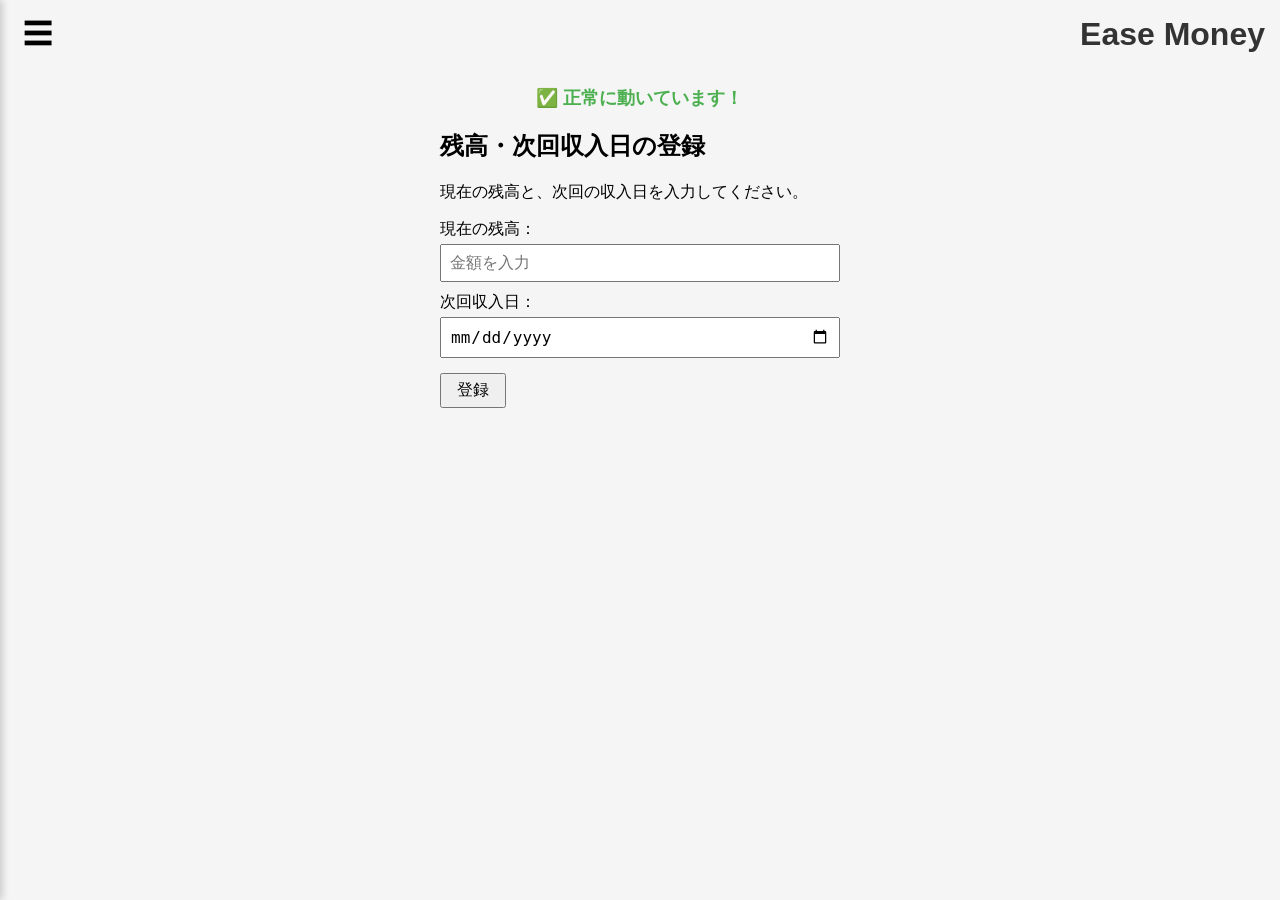
==== index.html @ bd36d192 "月別グラフ導入" ====
<!DOCTYPE html>
<html lang="ja">
<head>
  <meta charset="UTF-8">
  <meta name="viewport" content="width=device-width, initial-scale=1.0">
  <title>Ease Money</title>

  <!-- 見た目（色・配置など）はstyle.cssに書く -->
  <link rel="stylesheet" href="style.css">
</head>
<body>

  <!-- ヘッダー：☰・タイトルを横並びで固定表示 -->
  <header id="app-header">
    <button id="open-menu-button" class="icon-button">☰</button>
    <h1 id="app-title" data-screen="home">Ease Money</h1>
  </header>

  <!-- ここの文字は script.js が正しく動いていれば書き換わる -->
  <p id="status-message">読み込み中...</p>

  <!-- ☰を押すと、画面に重なる形（レイヤー）でスライドインしてくるメニュー -->
  <!-- 背景を暗くする部分。タップすると閉じる -->
  <div id="side-menu-backdrop" style="display:none;"></div>

  <!-- メニュー本体。普段は画面の左外側に隠れていて、開くとスライドしてくる -->
  <!-- ※ day-detail-sectionとは違い、display:noneではなくCSSのtransform（位置移動）で隠す方式なので、ここではstyle="display:none;"を付けない -->
  <div id="side-menu">
    <button data-screen="history">履歴</button>
    <button data-screen="chart">月別グラフ</button>
    <button data-screen="recurring">確定支出の管理</button>
    <button data-screen="balance-adjustment">残高の修正</button>
    <button data-screen="settings">設定</button>
  </div>

  <!-- ============================================================ -->
  <!-- 🏠 ホーム画面 -->
  <!-- 「.app-screen」を持つ要素は、script.jsのshowScreen()関数で -->
  <!-- 表示/非表示が切り替えられる。今どの画面が見えているかは -->
  <!-- data-screen属性の値（home / expense / income / recurring / history / settings）で管理する。 -->
  <!-- ============================================================ -->
   <div id="screen-home" class="app-screen">

    <!-- ここから「生活費残高」を表示するエリア -->
    <section id="living-cost-balance-section">
      <h2>生活費残高</h2>

      <!-- 予想支出の見直しに役立つ情報がある時だけ表示する、小さなお知らせ -->
      <!-- data-screen属性を持たせているので、タップすると自動的に確定支出画面に移動する -->
      <p id="estimated-review-notice" class="review-notice" data-screen="recurring" style="display:none;">
        📋 予想支出の見直しに役立つ情報があります（タップで確認）
      </p>

      <p id="living-cost-balance-message"></p>

      <div id="living-cost-balance-details">
        <p id="living-cost-balance-line">
          <span id="living-cost-balance-display">-</span>
        </p>

        <p>
          内訳（次回収入日までの見込み）<br>
          確定支出 <span id="living-cost-recurring-display">-</span>／
          予想支出 <span id="living-cost-estimated-display">-</span>
        </p>

        <p>現在残高：<span id="living-cost-current-balance-display">未登録</span></p>

        <p>次回収入日までの日数：<span id="living-cost-days-until-income-display">-</span></p>
      </div>
    </section>

    <!-- ここから「今週使える目安（今週の利用状況）」を表示するエリア -->
    <!-- 設計書の指示により、現在は非表示にしている（削除はしない。計算の仕組みは裏で動き続けている） -->
    <section id="weekly-summary-section" style="display:none;">
      <h2>今週使える目安</h2>

      <!-- 残高・次回収入日が未登録の場合の案内文はここに表示する -->
      <p id="weekly-summary-message"></p>

      <!-- 計算に必要な情報が揃っているときだけ、このかたまりを表示する -->
      <div id="weekly-summary-details">
        <p id="weekly-budget-line"><span id="weekly-budget-display">-</span></p>

        <p>
          今週使った金額：<span id="weekly-spent-display">-</span>
          残り：<span id="weekly-remaining-display">-</span>
        </p>

        <!-- 現在の残高（表示のみ。登録・修正は「設定」「残高修正」画面で行う） -->
        <p id="home-balance-line">現在残高：<span id="home-balance-display">未登録</span></p>

        <p>次回収入日までの日数：<span id="days-until-income-display">-</span></p>
      </div>
    </section>

    <!-- 各機能への入口（収入・支出のみ。確定支出・履歴はメニューへ移動） -->
    <div id="home-shortcut-buttons">
      <button class="home-shortcut-button" data-screen="income">収入の登録</button>
      <button class="home-shortcut-button" data-screen="expense">支出の登録</button>
    </div>

  </div>

  <!--===================================================== -->
  <!-- 🍚 支出画面 -->
  <!--==================================================== -->
  <div id="screen-expense" class="app-screen">

    <!-- ここから「支出を登録する」ためのエリア -->
    <section id="expense-section">
      <h2>支出登録</h2>

      <div>
        <label for="expense-date-input">日付：</label>
        <input type="date" id="expense-date-input">
      </div>

      <div>
        <label for="expense-amount-input">金額：</label>
        <input type="number" id="expense-amount-input" placeholder="金額を入力">
      </div>

      <div>
        <label for="expense-category-main">カテゴリ：</label>
        <!-- 選択肢はscript.jsで自動的に追加される -->
        <select id="expense-category-main"></select>
        <select id="expense-category-sub"></select>
      </div>

      <div>
        <label for="expense-memo-input">メモ（任意）：</label>
        <input type="text" id="expense-memo-input" placeholder="メモ">
      </div>

      <button id="save-expense-button">支出を登録</button>
      <button id="cancel-edit-button" style="display:none;">キャンセル</button>
    </section>

  </div>

  <!-- ============================================================ -->
  <!-- 💰 収入画面 -->
  <!-- ============================================================ -->
  <div id="screen-income" class="app-screen">

    <!-- ここから「収入を登録する」ためのエリア -->
    <section id="income-entry-section">
      <h2>収入登録</h2>

      <div>
        <label for="income-entry-date-input">日付：</label>
        <input type="date" id="income-entry-date-input">
      </div>

      <div>
        <label for="income-entry-amount-input">金額：</label>
        <input type="number" id="income-entry-amount-input" placeholder="金額を入力">
      </div>

      <div>
        <label for="income-entry-type-select">種類：</label>
        <select id="income-entry-type-select">
          <option value="">選択してください</option>
          <option value="給与">給与</option>
          <option value="年金">年金</option>
          <option value="手当">手当</option>
          <option value="返金">返金</option>
          <option value="その他">その他</option>
        </select>
      </div>

      <div>
        <label for="income-entry-memo-input">メモ（任意）：</label>
        <input type="text" id="income-entry-memo-input" placeholder="メモ">
      </div>

      <button id="save-income-entry-button">収入を登録</button>
      <button id="cancel-income-edit-button" style="display:none;">キャンセル</button>
    </section>

  </div>

  <!-- ============================================================ -->
  <!-- 🔁 確定支出画面 -->
  <!-- ============================================================ -->
  <div id="screen-recurring" class="app-screen">

  <!-- ここから「確定支出・予想支出を登録する」ためのエリア -->
  <section id="recurring-section">
    <h2>確定支出・予想支出</h2>

    <div>
      <label for="recurring-type-select">種類：</label>
      <select id="recurring-type-select">
        <option value="fixed">金額が確定している（確定支出）</option>
        <option value="estimated">金額が変動する（予想支出）</option>
      </select>
    </div>

    <div id="recurring-name-row">
      <label for="recurring-name-input">名称（任意）：</label>
      <input type="text" id="recurring-name-input" placeholder="未入力ならカテゴリ名になります">
    </div>

    <div>
      <label for="recurring-amount-input" id="recurring-amount-label">金額：</label>
      <input type="number" id="recurring-amount-input" placeholder="金額を入力">
    </div>

    <div id="recurring-day-row">
      <label for="recurring-day-input">引き落とし日：</label>
      <input type="number" id="recurring-day-input" min="1" max="31" placeholder="1〜31">
    </div>

    <div>
      <label for="recurring-category">カテゴリ：</label>
      <!-- 選択肢は「種類」に応じてscript.jsが自動的に作り直す -->
      <select id="recurring-category"></select>
    </div>

    <div id="recurring-cycle-row" style="display:none;">
      <label for="recurring-cycle-select">支払いサイクル：</label>
      <select id="recurring-cycle-select">
        <option value="1">毎月</option>
        <option value="2">2か月ごと</option>
        <option value="3">3か月ごと</option>
      </select>
    </div>

    <button id="save-recurring-button">確定支出を登録</button>
    <button id="cancel-recurring-edit-button" style="display:none;">キャンセル</button>

    <h3>登録済みの確定支出</h3>
    <div id="recurring-list"></div>

    <h3>登録済みの予想支出</h3>
    <ul id="estimated-list"></ul>
  </section>

  </div>

  <!-- ============================================================ -->
  <!-- 📅 履歴画面 -->
  <!-- ============================================================ -->
  <div id="screen-history" class="app-screen">

    <!-- ここから「履歴（カレンダー表示）」のエリア -->
    <section id="history-section">
      <h2>履歴</h2>

      <!-- 月を切り替えるためのヘッダー -->
      <div id="calendar-header">
        <button id="prev-month-button">＜</button>
        <span id="calendar-month-label"></span>
        <button id="next-month-button">＞</button>
      </div>

      <!-- カレンダー本体はscript.jsで組み立てる -->
      <div id="calendar-grid"></div>

      <!-- 今月の支出・収入の合計 -->
      <div id="month-summary">
        <p>今月の支出合計：<span id="month-total-display">-</span></p>
        <p>今月の収入合計：<span id="month-income-total-display">-</span></p>
      </div>

      <!-- 日付をタップすると、その日の支出・収入の詳細がここに表示される -->
      <!-- ポップアップの背景（クリックすると閉じる） -->
      <div id="day-detail-backdrop" style="display:none;"></div>

      <div id="day-detail-section" style="display:none;">
        <!-- 「✕」だけの行。編集・削除ボタンとは別の行にすることで、絶対配置を使わず重なりを防ぐ -->
        <div id="day-detail-close-row">
          <button id="day-detail-close-button">✕</button>
        </div>
        <!-- 中身が多い日でも、ここだけが縦スクロールする -->
        <div id="day-detail-scroll-area">
          <div id="day-detail-header">
            <h3 id="day-detail-title"></h3>
            <div id="day-detail-toggle-buttons">
              <button id="day-detail-edit-toggle-button">編集</button>
              <button id="day-detail-delete-toggle-button">削除</button>
            </div>
          </div>
          <h4 id="day-detail-expense-heading">支出</h4>
          <div id="day-detail-expense-list"></div>
          <h4 id="day-detail-income-heading">収入</h4>
          <ul id="day-detail-income-list"></ul>
        </div>
      </div>
    </section>

  </div>

  <!-- ============================================================ -->
  <!-- ☰ 設定画面（残高登録・残高修正・次回収入日登録） -->
  <!-- 使用頻度が低い「初期設定・修正系」の項目をまとめている -->
  <!-- ============================================================ -->
  <div id="screen-settings" class="app-screen">

    <!-- ここから「次回収入日を登録する」ためのエリア -->
    <section id="income-date-section">
      <h2>次回収入日登録</h2>

      <!-- 現在保存されている次回収入日を表示する場所 -->
      <p>次回収入日：<span id="income-date-display">未登録</span></p>

      <!-- 日付を選ぶ欄（ブラウザ標準のカレンダーが使える） -->
      <input type="date" id="income-date-input">

      <!-- 保存ボタン -->
      <button id="save-income-date-button">保存</button>
    </section>

    <hr>

    <!-- ここから「データのバックアップ」のエリア -->
    <!-- 機種変更やSafariのデータ消去に備えて、データをファイルとして書き出せるようにする -->
    <section id="backup-section">
      <h2>データのバックアップ</h2>
      <p>今のデータをファイルとして保存できます。機種変更のときなどに使ってください。</p>

      <button id="export-backup-button">バックアップを書き出す</button>

      <hr>

      <!-- ファイル選択欄自体は画面に見せず、ボタンから間接的に開く -->
      <input type="file" id="import-backup-input" accept=".json" style="display:none;">
      <button id="import-backup-button">バックアップを読み込む</button>
    </section>

  </div>

    <!-- ============================================================ -->
  <!-- 💴 残高修正画面（設定画面から独立させた） -->
  <!-- ============================================================ -->
  <div id="screen-balance-adjustment" class="app-screen">

    <section id="balance-adjustment-area">
      <h2>残高を修正</h2>
      <p>実際の残高とズレているときに、正しい金額に直せます。</p>

      <input type="number" id="balance-adjustment-input" placeholder="実際の残高を入力">
      <button id="save-balance-adjustment-button">残高を修正</button>

      <h4>修正履歴</h4>
      <ul id="balance-adjustment-list"></ul>
    </section>

  </div>

  <!-- ============================================================ -->
  <!-- 🥧 月別グラフ画面（月ごとの支出をカテゴリ別に円グラフで表示） -->
  <!-- ============================================================ -->
  <div id="screen-chart" class="app-screen">

    <section id="chart-section">
      <h2>月別の支出グラフ</h2>

      <!-- 月を切り替えるためのヘッダー（履歴画面とは別の部品として独立させている） -->
      <div id="chart-header">
        <button id="chart-prev-month-button">＜</button>
        <span id="chart-month-label"></span>
        <button id="chart-next-month-button">＞</button>
      </div>

      <!-- 支出が1件も無い月に表示するメッセージ -->
      <p id="chart-empty-message" style="display:none;">この月の支出はありません</p>

      <!-- 円グラフ本体。色の指定はscript.jsが行う -->
      <div id="chart-pie"></div>

      <p id="chart-total-line">合計：<span id="chart-total-display">-</span></p>

      <!-- カテゴリごとの金額・割合の一覧 -->
      <ul id="chart-legend"></ul>
    </section>

  </div>
  
  <!-- ============================================================ -->
  <!-- 🔰 初期設定・収入日当日画面 -->
  <!-- 「残高が未登録（初めて使うとき）」または「次回収入日が今日以前 -->
  <!-- （収入日が来た・過ぎた）」のときに、起動時にこの画面を表示する -->
  <!-- （表示するかどうかの判定処理は、まだscript.jsに書いていない） -->
  <!-- ============================================================ -->
  <div id="screen-setup" class="app-screen">

    <section id="setup-section">
      <h2>残高・次回収入日の登録</h2>
      <p>現在の残高と、次回の収入日を入力してください。</p>

      <div>
        <label for="setup-balance-input">現在の残高：</label>
        <input type="number" id="setup-balance-input" placeholder="金額を入力">
      </div>

      <div>
        <label for="setup-income-date-input">次回収入日：</label>
        <input type="date" id="setup-income-date-input">
      </div>

      <button id="setup-save-button">登録</button>
    </section>

  </div>

  <!-- 動作（JavaScript）はscript.jsに書く。bodyの一番下に置くのが基本 -->
  <script src="script.js"></script>
</body>
</html>
---- style.css ----
/* ページ全体の見た目 */
body {
  font-family: sans-serif;
  background-color: #f5f5f5;
  text-align: center;
  padding-top: 60px;/* ヘッダー分、本文が隠れないように上に余白を作る */
}

/* タイトル文字 */
#app-title {
  color: #333333;
}

/* 動作確認用のメッセージ文字 */
#status-message {
  color: #4CAF50;
  font-weight: bold;
  font-size: 18px;
}

/* 生活費残高エリア（ホーム画面の一番上に大きく表示） */
#living-cost-balance-section {
  background-color: #ffffff;
  border-radius: 10px;
  padding: 20px;
  max-width: 400px;
  margin: 20px auto 0;
  box-shadow: 0 2px 6px rgba(0, 0, 0, 0.1);
}

/* 案内メッセージ（残高・次回収入日が未登録のときに表示） */
#living-cost-balance-message {
  color: #d9534f;
  font-weight: bold;
}

/* 「生活費残高」の数字を一番目立たせる */
#living-cost-balance-display {
  font-size: 28px;
  font-weight: bold;
  color: #2E7D32;
}

/* その他の数字も強調する */
#living-cost-current-balance-display,
#living-cost-days-until-income-display,
#living-cost-recurring-display,
#living-cost-estimated-display {
  font-weight: bold;
  color: #333333;
}

/* 今週の利用状況エリア（ホーム画面の一番上に大きく表示） */
#weekly-summary-section {
  background-color: #ffffff;
  border-radius: 10px;
  padding: 20px;
  max-width: 400px;
  margin: 20px auto 0;
  box-shadow: 0 2px 6px rgba(0, 0, 0, 0.1);
}

/* 案内メッセージ（残高・次回収入日が未登録のときに表示） */
#weekly-summary-message {
  color: #d9534f;
  font-weight: bold;
}

/* 「今週使える目安」の数字を一番目立たせる */
#weekly-budget-display {
  font-size: 28px;
  font-weight: bold;
  color: #2E7D32;
}

/* その他の数字も強調する */
#weekly-spent-display,
#weekly-remaining-display,
#days-until-income-display {
  font-weight: bold;
  color: #333333;
}

/* 残高登録エリア全体 */
#balance-section {
  margin-top: 20px;
}

/* 金額入力欄 */
#balance-input {
  font-size: 16px;
  padding: 5px;
  width: 150px;
}

/* 保存ボタン */
#save-balance-button {
  font-size: 16px;
  padding: 5px 15px;
  margin-left: 5px;
  cursor: pointer;
}

/* 残高の表示部分（数字を強調） */
#balance-display {
  font-weight: bold;
  color: #333333;
}

/* 残高修正エリア（残高登録エリアの中の、小さなサブエリア） */
#balance-adjustment-area {
  margin-top: 15px;
  padding-top: 15px;
  border-top: 1px dashed #cccccc;
  text-align: left;
  max-width: 400px;
  margin-left: auto;
  margin-right: auto;
}

#balance-adjustment-area h3 {
  font-size: 15px;
  margin-bottom: 4px;
}

#balance-adjustment-area p {
  font-size: 12px;
  color: #777777;
  margin-bottom: 8px;
}

#balance-adjustment-input {
  font-size: 16px;
  padding: 5px;
  width: 150px;
}

#save-balance-adjustment-button {
  font-size: 16px;
  padding: 5px 15px;
  margin-left: 5px;
  cursor: pointer;
}

#balance-adjustment-area h4 {
  font-size: 13px;
  margin-top: 12px;
  margin-bottom: 4px;
}

#balance-adjustment-list {
  padding-left: 20px;
  font-size: 13px;
}

#balance-adjustment-list li {
  margin-bottom: 4px;
}

/* 次回収入日登録エリア全体 */
#income-date-section {
  margin-top: 20px;
}

/* 日付入力欄 */
#income-date-input {
  font-size: 16px;
  padding: 5px;
}

/* 保存ボタン（次回収入日） */
#save-income-date-button {
  font-size: 16px;
  padding: 5px 15px;
  margin-left: 5px;
  cursor: pointer;
}

/* 次回収入日の表示部分（強調） */
#income-date-display {
  font-weight: bold;
  color: #333333;
}

/* 支出登録エリア全体 */
#expense-section {
  margin-top: 20px;
  text-align: left;
  max-width: 400px;
  margin-left: auto;
  margin-right: auto;
}

/* 支出登録フォームの各行 */
#expense-section div {
  margin-bottom: 10px;
}

/* ラベルの幅を揃える */
#expense-section label {
  display: inline-block;
  width: 100px;
}

/* 支出登録ボタン */
#save-expense-button {
  font-size: 16px;
  padding: 5px 15px;
  cursor: pointer;
  margin-top: 5px;
}

/* キャンセルボタン（編集中のみ表示） */
#cancel-edit-button {
  font-size: 16px;
  padding: 5px 15px;
  cursor: pointer;
  margin-top: 5px;
  margin-left: 5px;
  background-color: #cccccc;
}

/* 収入登録エリア全体 */
#income-entry-section {
  margin-top: 20px;
  text-align: left;
  max-width: 400px;
  margin-left: auto;
  margin-right: auto;
}

#income-entry-section div {
  margin-bottom: 10px;
}

#income-entry-section label {
  display: inline-block;
  width: 100px;
}

#save-income-entry-button {
  font-size: 16px;
  padding: 5px 15px;
  cursor: pointer;
  margin-top: 5px;
}

#cancel-income-edit-button {
  font-size: 16px;
  padding: 5px 15px;
  cursor: pointer;
  margin-top: 5px;
  margin-left: 5px;
  background-color: #cccccc;
}

/* 履歴エリア全体 */
#history-section {
  margin-top: 20px;
  max-width: 480px; /* カレンダーの日付マスに余裕を持たせるため、他の画面より少し広げている */
  margin-left: auto;
  margin-right: auto;
}

/* 月の切り替えヘッダー */
#calendar-header {
  display: flex;
  justify-content: center;
  align-items: center;
  gap: 15px;
  margin-top: 10px;
}

#calendar-month-label {
  font-weight: bold;
  font-size: 16px;
}

#prev-month-button,
#next-month-button {
  cursor: pointer;
  padding: 3px 10px;
}

/* カレンダー本体（7列のグリッド） */
#calendar-grid {
  display: grid;
  grid-template-columns: repeat(7, 1fr);
  gap: 2px;
  margin-top: 10px;
}

/* 曜日の見出し（日・月・火・・・） */
.calendar-weekday {
  text-align: center;
  font-weight: bold;
  font-size: 12px;
  padding: 4px 0;
}

/* 日付1マス分 */
.calendar-day {
  height: 70px; /* min-heightではなくheightにすることで、内容量に関わらずマスの高さを固定する */
  overflow: hidden; /* 万が一、文字が想定より多くてもマスからはみ出さないようにする */
  border: 1px solid #ddd;
  padding: 4px;
  font-size: 11px;
  cursor: pointer;
  background-color: #ffffff;
}

.calendar-day:hover {
  background-color: #f0f0f0;
}

/* 月初め前の空白マス */
.calendar-day-empty {
  border: none;
  cursor: default;
  background-color: transparent;
}

.calendar-day-number {
  font-weight: bold;
  font-size: 12px;
}

/* その日の合計金額・件数（支出） */
.calendar-day-info {
  color: #d9534f;
  margin-top: 1px;
  font-size: 9px;
  line-height: 1.2;
}

/* その日の合計金額・件数（収入） */
.calendar-day-income-info {
  color: #2E7D32;
  margin-top: 1px;
  font-size: 9px;
  line-height: 1.2;
}

/* 今月の支出合計 */
#month-summary {
  margin-top: 15px;
  font-weight: bold;
  text-align: center;
}

/* 日付タップ時の詳細表示エリア */
#day-detail-section {
  margin-top: 15px;
  padding: 10px;
  background-color: #ffffff;
  border-radius: 6px;
}

#day-detail-list {
  padding-left: 20px;
}

/* 詳細パネルの各項目（テキストとボタンを横並びにする） */
#day-detail-list li {
  display: flex;
  align-items: center;
  justify-content: space-between;
  gap: 8px;
  margin-bottom: 6px;
}

#day-detail-list li span {
  flex: 1;
}

.expense-edit-button,
.expense-delete-button {
  font-size: 12px;
  padding: 3px 8px;
  cursor: pointer;
}

.expense-delete-button {
  color: #d9534f;
}

/* 詳細パネル内の「支出」「収入」の見出し */
#day-detail-section h4 {
  margin-bottom: 4px;
  margin-top: 12px;
}

.income-edit-button,
.income-delete-button {
  font-size: 12px;
  padding: 3px 8px;
  cursor: pointer;
}

.income-delete-button {
  color: #d9534f;
}

/* 確定支出エリア全体 */
#recurring-section {
  margin-top: 20px;
  text-align: left;
  max-width: 400px;
  margin-left: auto;
  margin-right: auto;
}

#recurring-section div {
  margin-bottom: 10px;
}

#recurring-section label {
  display: inline-block;
  width: 100px;
}

#save-recurring-button {
  font-size: 16px;
  padding: 5px 15px;
  cursor: pointer;
  margin-top: 5px;
}

/* 登録済みの予想支出一覧 */
#estimated-list {
  padding-left: 20px;
}

#estimated-list li {
  display: flex;
  align-items: center;
  justify-content: space-between;
  gap: 8px;
  margin-bottom: 6px;
}

#estimated-list li .estimated-item-content {
  flex: 1;
}

/* 登録済みの確定支出一覧（カテゴリごとにグループ分けして表示） */
#recurring-list h4 {
  margin-top: 12px;
  margin-bottom: 4px;
}

#recurring-list ul {
  padding-left: 20px;
  margin: 0;
}

#recurring-list li {
  display: flex;
  align-items: center;
  justify-content: space-between;
  gap: 8px;
  margin-bottom: 6px;
}

#recurring-list li span {
  flex: 1;
}

.recurring-delete-button {
  font-size: 12px;
  padding: 3px 8px;
  cursor: pointer;
  color: #d9534f;
}

.recurring-edit-button {
  font-size: 12px;
  padding: 3px 8px;
  cursor: pointer;
}

#cancel-recurring-edit-button {
  font-size: 16px;
  padding: 5px 15px;
  cursor: pointer;
  margin-top: 5px;
  margin-left: 5px;
  background-color: #cccccc;
}


/* ============================================================ */
/* 画面切り替え（ホーム・支出・収入・定期・履歴・設定）関連 */
/* ============================================================ */

/* 各画面は基本的に非表示。script.jsのshowScreen()が1つだけ表示に切り替える */
.app-screen {
  display: none;
}

/* 最初に表示する画面。JSが読み込まれる前の一瞬でも、正しい画面が見えるようにしておく */
#screen-home {
  display: block;
}

/* ホーム画面：現在の残高表示 */
#home-balance-line {
  text-align: center;
  font-size: 16px;
  margin-top: 15px;
}

#home-balance-display {
  font-weight: bold;
  font-size: 20px;
  color: #333333;
}

/* ホーム画面：各機能へのショートカットボタンをまとめて置くエリア */
#home-shortcut-buttons {
  max-width: 400px;
  margin: 20px auto 0;
  display: flex;
  gap: 10px;
}

.home-shortcut-button {
  flex: 1;
}

.home-shortcut-button {
  font-size: 16px;
  padding: 14px;
  border: none;
  border-radius: 8px;
  background-color: #2E7D32;
  color: #ffffff;
  cursor: pointer;
}

.home-shortcut-button:hover {
  background-color: #256428;
}

/* ☰や🏠など、アイコンだけのシンプルなボタン共通スタイル */
.icon-button {
  background: none;
  border: none;
  font-size: 30px;
  cursor: pointer;
  padding: 4px 8px;
}

/* ============================================================ */
/* ☰メニュー（画面に重なるスライドインパネルに変更） */
/* ============================================================ */

/* 背景を暗くする部分。画面全体を覆う */
#side-menu-backdrop {
  position: fixed;
  top: 0;
  left: 0;
  right: 0;
  bottom: 0;
  background-color: rgba(0, 0, 0, 0.5);
  z-index: 30; /* ヘッダー（z-index:10）より手前に表示する */
}

/* メニュー本体。普段は画面の左外側に隠しておき、開いたときだけスライドしてくる */
#side-menu {
  position: fixed;
  top: 0;
  left: 0;
  bottom: 0;
  width: 250px;
  max-width: 80%; /* 画面の狭いiPhoneでも、メニューが画面を覆いすぎないようにする */

  background-color: #ffffff;
  box-shadow: 2px 0 8px rgba(0, 0, 0, 0.2);
  overflow-y: auto;

  z-index: 31; /* 背景（z-index:30）より、さらに手前に表示する */

  /* 普段は画面の左外側に隠しておく */
  transform: translateX(-100%);
  /* transformが変化するときに、ふわっと動くようにする */
  transition: transform 0.25s ease;
}

/* JSで「side-menu-open」クラスが付いたときだけ、画面内にスライドして表示する */
#side-menu.side-menu-open {
  transform: translateX(0);
}

#side-menu button {
  display: block;
  width: 100%;
  padding: 14px;
  border: none;
  border-bottom: 1px solid #eeeeee;
  background: none;
  font-size: 15px;
  text-align: left; /* 縦に並ぶメニューなので、左寄せの方が見やすい */
  padding-left: 20px;
  cursor: pointer;
}

#side-menu button:last-child {
  border-bottom: none;
}

/* ========================================================== */
/* iPhone向けの調整 */
/* ========================================================== */

/* 入力欄・セレクト・ボタンの文字サイズを16px以上にする */
/* → iOSのSafariは16px未満の入力欄をタップすると自動でズームしてしまうため、それを防ぐ */
input,
select,
button {
  font-size: 16px;
}

/* 入力欄・セレクトを画面の横幅いっぱいに広げる */
/* → 初期状態だと入力欄の横幅が狭く、まわりに余白ばかり目立ってしまうため */
input[type="text"],
input[type="number"],
input[type="date"],
select {
  width: 100%;
  box-sizing: border-box; /* paddingを含めても横幅が100%からはみ出さないようにする */
  padding: 8px;
}

/* カテゴリの2つのプルダウン（メイン・サブ）の間に余白を作る */
#expense-category-main {
  margin-bottom: 4px;
}

/* ラベルと入力欄を横並びではなく縦並びにする（横幅いっぱいの入力欄と相性が良いため） */
#expense-section label,
#income-entry-section label,
#recurring-section label {
  display: block;
  width: auto;
  margin-bottom: 4px;
}

/* ヘッダー：☰・タイトル・🏠を横並びで、画面の一番上に固定表示 */
#app-header {
  position: fixed;
  top: 0;
  left: 0;
  right: 0;
  display: flex;
  align-items: center;
  justify-content: space-between;
  background-color: #f5f5f5;
  padding: 10px 15px;
  z-index: 10;
}

/* ヘッダーの中のタイトルは、余白なしで中央に収まるようにする */
/* タップしてホームに戻れることが分かるよう、カーソルを指マークにする */
#app-header #app-title {
  margin: 0;
  cursor: pointer;
}

/* 予想支出一覧に表示する、実績の平均額（小さめ・控えめな色） */
.estimated-average-line {
  font-size: 12px;
  color: #777777;
  margin-top: 2px;
}

/* ホーム画面に表示する、予想支出の見直しお知らせ */
.review-notice {
  background-color: #fff7e6;
  color: #8a6d3b;
  border-radius: 6px;
  padding: 8px;
  font-size: 13px;
  cursor: pointer;
  margin-bottom: 10px;
}


/* 履歴：日付詳細パネルの支出一覧（カテゴリ→内訳の階層表示） */
#day-detail-expense-list h4 {
  margin-top: 10px;
  margin-bottom: 4px;
  font-size: 14px;
}

#day-detail-expense-list h5 {
  margin-top: 6px;
  margin-bottom: 2px;
  margin-left: 10px;
  font-size: 12px;
  color: #777777;
}

#day-detail-expense-list ul {
  padding-left: 20px;
  margin: 0 0 6px 0;
}

#day-detail-expense-list li {
  display: flex;
  align-items: center;
  justify-content: space-between;
  gap: 8px;
  margin-bottom: 6px;
}

#day-detail-expense-list li span {
  flex: 1;
}

/* 履歴：日付詳細パネルの収入一覧（今まで通りフラットな一覧） */
#day-detail-income-list {
  padding-left: 20px;
}

#day-detail-income-list li {
  display: flex;
  align-items: center;
  justify-content: space-between;
  gap: 8px;
  margin-bottom: 6px;
}

#day-detail-income-list li span {
  flex: 1;
}

/* 履歴：日付詳細パネルの見出し行（日付とボタンを横並びにする） */
#day-detail-header {
  display: flex;
  align-items: center;
  justify-content: space-between;
}

#day-detail-toggle-buttons button {
  font-size: 13px;
  padding: 3px 10px;
  margin-left: 5px;
  cursor: pointer;
}

/* 履歴：日付詳細パネルの「支出」「収入」を両方とも左寄せにする */
#day-detail-expense-heading,
#day-detail-expense-list,
#day-detail-income-heading, 
#day-detail-income-list {
  text-align: left;
}

/* 履歴：日付詳細パネルをポップアップ（カレンダーより上面）にする */

/* 背景を暗くする部分。画面全体を覆う */
#day-detail-backdrop {
  position: fixed;
  top: 0;
  left: 0;
  right: 0;
  bottom: 0;
  background-color: rgba(0, 0, 0, 0.5);
  z-index: 20; /* ヘッダー（z-index:10）より手前に表示する */
}

/* 詳細パネル本体を、画面の中央に固定表示する */
#day-detail-section {
  position: fixed;
  top: 50%;
  left: 50%;
  transform: translate(-50%, -50%);
  z-index: 21;

  width: 90%;
  max-width: 400px;
  max-height: 80vh;
  /* ここではoverflow-yを指定しない（✕ボタンが切り取られる原因になっていたため） */
  /* スクロールは中の #day-detail-scroll-area だけで行う */

  box-shadow: 0 4px 16px rgba(0, 0, 0, 0.3);
}

/* パネルの中身部分。ここだけを縦スクロールさせる */
#day-detail-scroll-area {
  max-height: calc(80vh - 40px); /* パネル全体の高さから、上下の余白分を差し引いておく */
  overflow-y: auto;
}

/* 「✕」ボタンの行。右寄せにして、パネルの右上に自然に配置する（絶対配置は使わない） */
#day-detail-close-row {
  text-align: right;
}

/* 閉じる（✕）ボタン */
#day-detail-close-button {
  background: none;
  border: none;
  font-size: 20px;
  color: #999999; /* 黒ではなく、控えめな灰色にする */
  cursor: pointer;
  padding: 0 4px;
}

/* ============================================================ */
/* 🔰 初期設定・収入日当日画面 */
/* ============================================================ */

/* 登録エリア全体（他の登録フォームと同じ見た目に揃える） */
#setup-section {
  margin-top: 20px;
  text-align: left;
  max-width: 400px;
  margin-left: auto;
  margin-right: auto;
}

#setup-section div {
  margin-bottom: 10px;
}

#setup-section label {
  display: block;
  width: auto;
  margin-bottom: 4px;
}

#setup-save-button {
  font-size: 16px;
  padding: 5px 15px;
  cursor: pointer;
  margin-top: 5px;
}

/* ============================================================ */
/* 🥧 月別グラフ画面 */
/* ============================================================ */

#chart-section {
  margin-top: 20px;
  max-width: 400px;
  margin-left: auto;
  margin-right: auto;
}

/* 月の切り替えヘッダー */
#chart-header {
  display: flex;
  justify-content: center;
  align-items: center;
  gap: 15px;
  margin-top: 10px;
}

#chart-month-label {
  font-weight: bold;
  font-size: 16px;
}

#chart-prev-month-button,
#chart-next-month-button {
  cursor: pointer;
  padding: 3px 10px;
}

/* 円グラフ本体。border-radius: 50% で四角を丸にしている。色はJSがbackgroundに設定する */
#chart-pie {
  width: 220px;
  height: 220px;
  border-radius: 50%;
  margin: 20px auto;
}

#chart-total-line {
  font-weight: bold;
}

/* 凡例（カテゴリ名・金額・割合の一覧） */
#chart-legend {
  list-style: none;
  padding: 0;
  margin: 10px 0 0 0;
  text-align: left;
}

#chart-legend li {
  display: flex;
  align-items: center;
  gap: 8px;
  padding: 6px 0;
  border-bottom: 1px solid #eeeeee;
  font-size: 15px;
}

/* 凡例の色見本（小さい四角） */
.chart-legend-color {
  display: inline-block;
  width: 14px;
  height: 14px;
  border-radius: 3px;
  flex-shrink: 0; /* 名前が長くても、色見本がつぶれないようにする */
}

.chart-legend-name {
  flex: 1;
}

.chart-legend-value {
  text-align: right;
}
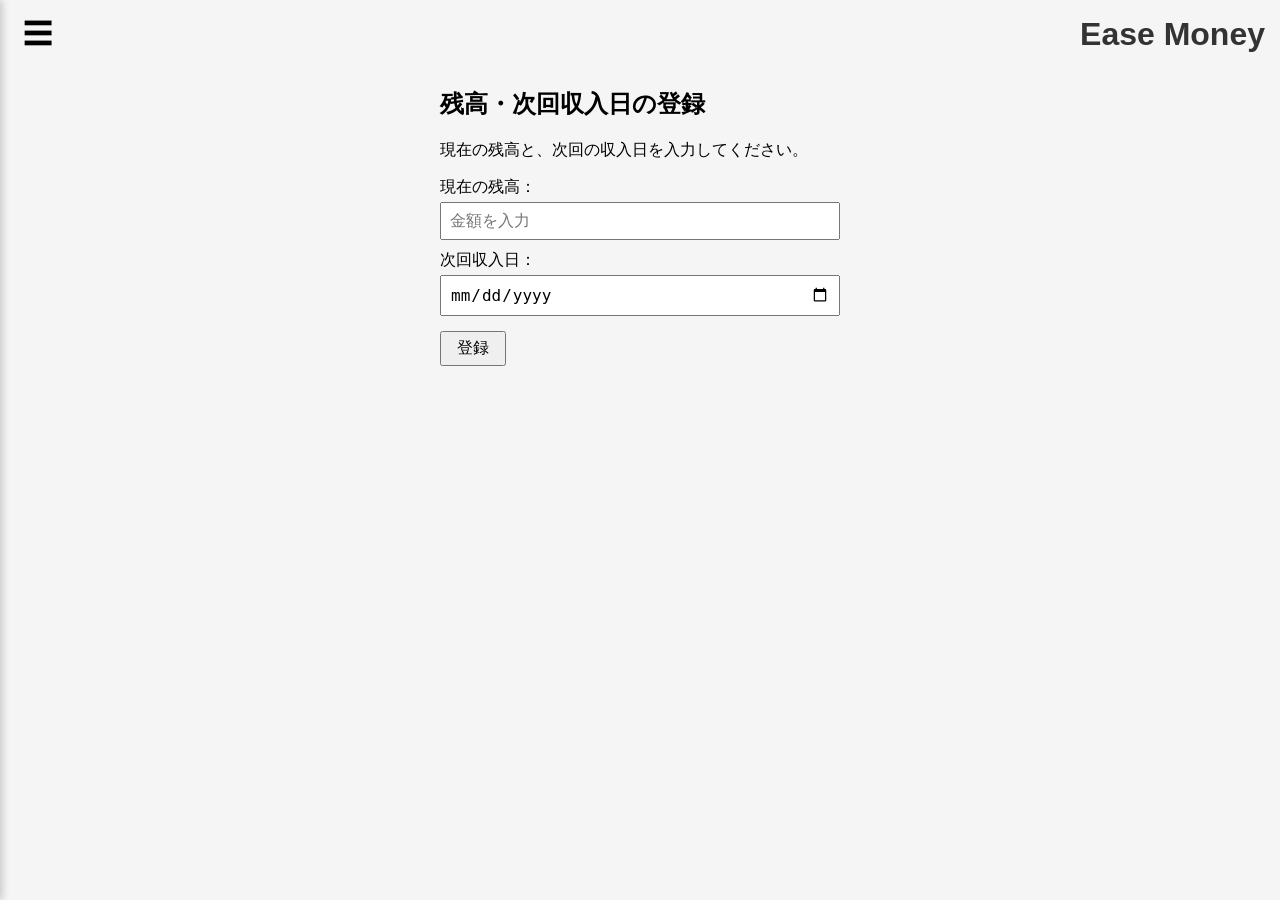
==== commit dac04a16: "動作メッセージコメントアウト" ====
--- a/index.html
+++ b/index.html
@@ -17,7 +17,7 @@
   </header>
 
   <!-- ここの文字は script.js が正しく動いていれば書き換わる -->
-  <p id="status-message">読み込み中...</p>
+  <!-- <p id="status-message">読み込み中...</p> -->
 
   <!-- ☰を押すと、画面に重なる形（レイヤー）でスライドインしてくるメニュー -->
   <!-- 背景を暗くする部分。タップすると閉じる -->
@@ -28,7 +28,7 @@
   <div id="side-menu">
     <button data-screen="history">履歴</button>
     <button data-screen="chart">月別グラフ</button>
-    <button data-screen="recurring">確定支出の管理</button>
+    <button data-screen="recurring">定期支出の管理</button>
     <button data-screen="balance-adjustment">残高の修正</button>
     <button data-screen="settings">設定</button>
   </div>
@@ -182,61 +182,84 @@
   </div>
 
   <!-- ============================================================ -->
-  <!-- 🔁 確定支出画面 -->
+  <!-- 🔁 確定支出の管理画面（登録済みの一覧を見る画面） -->
   <!-- ============================================================ -->
   <div id="screen-recurring" class="app-screen">
 
-  <!-- ここから「確定支出・予想支出を登録する」ためのエリア -->
-  <section id="recurring-section">
-    <h2>確定支出・予想支出</h2>
-
-    <div>
-      <label for="recurring-type-select">種類：</label>
-      <select id="recurring-type-select">
-        <option value="fixed">金額が確定している（確定支出）</option>
-        <option value="estimated">金額が変動する（予想支出）</option>
-      </select>
-    </div>
-
-    <div id="recurring-name-row">
-      <label for="recurring-name-input">名称（任意）：</label>
-      <input type="text" id="recurring-name-input" placeholder="未入力ならカテゴリ名になります">
-    </div>
-
-    <div>
-      <label for="recurring-amount-input" id="recurring-amount-label">金額：</label>
-      <input type="number" id="recurring-amount-input" placeholder="金額を入力">
-    </div>
-
-    <div id="recurring-day-row">
-      <label for="recurring-day-input">引き落とし日：</label>
-      <input type="number" id="recurring-day-input" min="1" max="31" placeholder="1〜31">
-    </div>
-
-    <div>
-      <label for="recurring-category">カテゴリ：</label>
-      <!-- 選択肢は「種類」に応じてscript.jsが自動的に作り直す -->
-      <select id="recurring-category"></select>
-    </div>
-
-    <div id="recurring-cycle-row" style="display:none;">
-      <label for="recurring-cycle-select">支払いサイクル：</label>
-      <select id="recurring-cycle-select">
-        <option value="1">毎月</option>
-        <option value="2">2か月ごと</option>
-        <option value="3">3か月ごと</option>
-      </select>
-    </div>
-
-    <button id="save-recurring-button">確定支出を登録</button>
-    <button id="cancel-recurring-edit-button" style="display:none;">キャンセル</button>
-
-    <h3>登録済みの確定支出</h3>
-    <div id="recurring-list"></div>
-
-    <h3>登録済みの予想支出</h3>
-    <ul id="estimated-list"></ul>
-  </section>
+    <section id="recurring-list-section">
+      <!-- 見出し行：左に見出し、右に「編集」「削除」の切り替えボタン。下に線を引く -->
+      <div id="recurring-list-header">
+        <h2>定期支出の管理</h2>
+        <div id="recurring-toggle-buttons">
+          <button id="recurring-edit-toggle-button">編集</button>
+          <button id="recurring-delete-toggle-button">削除</button>
+        </div>
+      </div>
+
+      <h3>登録済みの確定支出</h3>
+      <div id="recurring-list"></div>
+
+      <h3>登録済みの予想支出</h3>
+      <ul id="estimated-list"></ul>
+
+      <!-- 登録画面を開くボタン。data-screen属性は付けない（フォームの初期化をしてから開くため、script.jsで処理する） -->
+      <div id="recurring-open-form-row">
+        <button id="open-recurring-form-button">確定支出・予想支出の登録</button>
+      </div>
+    </section>
+
+  </div>
+
+  <!-- ============================================================ -->
+  <!-- 🔁 確定支出・予想支出の登録画面（新規登録・編集の共通フォーム） -->
+  <!-- ============================================================ -->
+  <div id="screen-recurring-form" class="app-screen">
+
+    <section id="recurring-section">
+      <h2>確定支出・予想支出の登録</h2>
+
+      <div>
+        <label for="recurring-type-select">種類：</label>
+        <select id="recurring-type-select">
+          <option value="fixed">金額が確定している（確定支出）</option>
+          <option value="estimated">金額が変動する（予想支出）</option>
+        </select>
+      </div>
+
+      <div id="recurring-name-row">
+        <label for="recurring-name-input">名称（任意）：</label>
+        <input type="text" id="recurring-name-input" placeholder="未入力ならカテゴリ名になります">
+      </div>
+
+      <div>
+        <label for="recurring-amount-input" id="recurring-amount-label">金額：</label>
+        <input type="number" id="recurring-amount-input" placeholder="金額を入力">
+      </div>
+
+      <div id="recurring-day-row">
+        <label for="recurring-day-input">引き落とし日：</label>
+        <input type="number" id="recurring-day-input" min="1" max="31" placeholder="1〜31">
+      </div>
+
+      <div>
+        <label for="recurring-category">カテゴリ：</label>
+        <!-- 選択肢は「種類」に応じてscript.jsが自動的に作り直す -->
+        <select id="recurring-category"></select>
+      </div>
+
+      <div id="recurring-cycle-row" style="display:none;">
+        <label for="recurring-cycle-select">支払いサイクル：</label>
+        <select id="recurring-cycle-select">
+          <option value="1">毎月</option>
+          <option value="2">2か月ごと</option>
+          <option value="3">3か月ごと</option>
+        </select>
+      </div>
+
+      <button id="save-recurring-button">確定支出を登録</button>
+      <!-- 新規登録の画面でも戻れるよう、キャンセルボタンは常に表示する（style="display:none;"を削除した） -->
+      <button id="cancel-recurring-edit-button">キャンセル</button>
+    </section>
 
   </div>
 
@@ -256,14 +279,14 @@
         <button id="next-month-button">＞</button>
       </div>
 
+      <!-- 今月の支出・収入の合計 -->
+      <div id="month-summary">
+        <p>支出合計：<span id="month-total-display">-</span></p>
+        <p>収入合計：<span id="month-income-total-display">-</span></p>
+      </div>
+
       <!-- カレンダー本体はscript.jsで組み立てる -->
       <div id="calendar-grid"></div>
-
-      <!-- 今月の支出・収入の合計 -->
-      <div id="month-summary">
-        <p>今月の支出合計：<span id="month-total-display">-</span></p>
-        <p>今月の収入合計：<span id="month-income-total-display">-</span></p>
-      </div>
 
       <!-- 日付をタップすると、その日の支出・収入の詳細がここに表示される -->
       <!-- ポップアップの背景（クリックすると閉じる） -->
@@ -339,9 +362,29 @@
 
     <section id="balance-adjustment-area">
       <h2>残高を修正</h2>
-      <p>実際の残高とズレているときに、正しい金額に直せます。</p>
-
-      <input type="number" id="balance-adjustment-input" placeholder="実際の残高を入力">
+      <p>実際の残高とズレているときに、正しい金額に直せます。財布・口座・その他に分けて入力すると、合計が新しい残高になります。</p>
+
+      <!-- 現在残高と、前回の項目別の内訳（script.jsが中身を作る） -->
+      <div id="balance-items-summary"></div>
+
+      <div class="balance-item-row">
+        <label for="balance-item-wallet-input">財布：</label>
+        <input type="number" id="balance-item-wallet-input" placeholder="金額を入力">
+      </div>
+
+      <div class="balance-item-row">
+        <label for="balance-item-account-input">口座：</label>
+        <input type="number" id="balance-item-account-input" placeholder="金額を入力">
+      </div>
+
+      <div class="balance-item-row">
+        <label for="balance-item-other-input">その他：</label>
+        <input type="number" id="balance-item-other-input" placeholder="金額を入力">
+      </div>
+
+      <!-- 入力中の合計と、アプリ上の残高との差を表示する -->
+      <div id="balance-items-total-preview"></div>
+
       <button id="save-balance-adjustment-button">残高を修正</button>
 
       <h4>修正履歴</h4>
@@ -378,7 +421,7 @@
     </section>
 
   </div>
-  
+
   <!-- ============================================================ -->
   <!-- 🔰 初期設定・収入日当日画面 -->
   <!-- 「残高が未登録（初めて使うとき）」または「次回収入日が今日以前 -->
--- a/style.css
+++ b/style.css
@@ -81,46 +81,13 @@
   color: #333333;
 }
 
-/* 残高登録エリア全体 */
-#balance-section {
-  margin-top: 20px;
-}
-
-/* 金額入力欄 */
-#balance-input {
-  font-size: 16px;
-  padding: 5px;
-  width: 150px;
-}
-
-/* 保存ボタン */
-#save-balance-button {
-  font-size: 16px;
-  padding: 5px 15px;
-  margin-left: 5px;
-  cursor: pointer;
-}
-
-/* 残高の表示部分（数字を強調） */
-#balance-display {
-  font-weight: bold;
-  color: #333333;
-}
-
 /* 残高修正エリア（残高登録エリアの中の、小さなサブエリア） */
 #balance-adjustment-area {
-  margin-top: 15px;
-  padding-top: 15px;
-  border-top: 1px dashed #cccccc;
+  margin-top: 20px; /* 他の画面（支出・収入など）と同じ上の余白にそろえる */
   text-align: left;
   max-width: 400px;
   margin-left: auto;
   margin-right: auto;
-}
-
-#balance-adjustment-area h3 {
-  font-size: 15px;
-  margin-bottom: 4px;
 }
 
 #balance-adjustment-area p {
@@ -196,12 +163,6 @@
   margin-bottom: 10px;
 }
 
-/* ラベルの幅を揃える */
-#expense-section label {
-  display: inline-block;
-  width: 100px;
-}
-
 /* 支出登録ボタン */
 #save-expense-button {
   font-size: 16px;
@@ -231,11 +192,6 @@
 
 #income-entry-section div {
   margin-bottom: 10px;
-}
-
-#income-entry-section label {
-  display: inline-block;
-  width: 100px;
 }
 
 #save-income-entry-button {
@@ -341,11 +297,21 @@
   line-height: 1.2;
 }
 
-/* 今月の支出合計 */
+/* 今月の支出・収入の合計（月の切り替えヘッダーの下に、横一列で表示する） */
 #month-summary {
-  margin-top: 15px;
-  font-weight: bold;
+  display: flex;             /* 中の<p>を横並びにする */
+  justify-content: center;   /* 中央に寄せる */
+  flex-wrap: wrap;           /* 画面が極端に狭いときだけ、自動で2段に折り返す */
+  gap: 4px 16px;             /* 縦4px・横16pxの間隔 */
+  margin-top: 10px;
+  font-weight: bold;
+  font-size: 16px;           /* 2つ並べても収まるよう、少し小さくする */
   text-align: center;
+}
+
+/* <p>の初期の上下余白を消して、横に並んだときに高さがズレないようにする */
+#month-summary p {
+  margin: 0;
 }
 
 /* 日付タップ時の詳細表示エリア */
@@ -356,23 +322,6 @@
   border-radius: 6px;
 }
 
-#day-detail-list {
-  padding-left: 20px;
-}
-
-/* 詳細パネルの各項目（テキストとボタンを横並びにする） */
-#day-detail-list li {
-  display: flex;
-  align-items: center;
-  justify-content: space-between;
-  gap: 8px;
-  margin-bottom: 6px;
-}
-
-#day-detail-list li span {
-  flex: 1;
-}
-
 .expense-edit-button,
 .expense-delete-button {
   font-size: 12px;
@@ -412,11 +361,6 @@
 
 #recurring-section div {
   margin-bottom: 10px;
-}
-
-#recurring-section label {
-  display: inline-block;
-  width: 100px;
 }
 
 #save-recurring-button {
@@ -913,4 +857,131 @@
 
 .chart-legend-value {
   text-align: right;
+}
+
+/* ============================================================ */
+/* 🔁 確定支出の管理画面（一覧画面） */
+/* ============================================================ */
+
+#recurring-list-section {
+  margin-top: 20px;
+  text-align: left;
+  max-width: 400px;
+  margin-left: auto;
+  margin-right: auto;
+}
+
+/* 分割前は #recurring-section の中にあったので、そのときと同じ余白を保つ */
+#recurring-list-section div {
+  margin-bottom: 10px;
+}
+
+/* 登録ボタンを右寄せにする（ワイヤーフレームに合わせる） */
+#recurring-open-form-row {
+  text-align: right;
+  margin-top: 20px;
+}
+
+#open-recurring-form-button {
+  font-size: 16px;
+  padding: 8px 15px;
+  cursor: pointer;
+}
+
+/* ============================================================ */
+/* 🔁 確定支出の管理画面：見出し行（見出し・編集/削除ボタン・線） */
+/* ============================================================ */
+
+#recurring-list-header {
+  display: flex;
+  align-items: center;
+  justify-content: space-between;
+  padding-bottom: 6px;
+  border-bottom: 2px solid #333333; /* 見出しの下の線。太さ・色はここで変えられる */
+}
+
+/* 見出しの初期の上下余白を消して、ボタンと高さをそろえる */
+#recurring-list-header h2 {
+  margin: 0;
+}
+
+/* 「#recurring-list-section div」の余白指定がここにも効いてしまうため、打ち消す */
+#recurring-list-section #recurring-toggle-buttons {
+  margin-bottom: 0;
+}
+
+#recurring-toggle-buttons button {
+  font-size: 13px;
+  padding: 3px 10px;
+  margin-left: 5px;
+  cursor: pointer;
+}
+
+/* ボタンの高さを固定する */
+.recurring-edit-button,
+.recurring-delete-button {
+  height: 28px;
+}
+
+/* 行の最低の高さを、ボタン（28px）より大きく固定する。
+   ボタンがあってもなくても、行の高さが同じになる */
+#recurring-list li,
+#estimated-list li {
+  min-height: 32px;
+}
+
+/* ============================================================ */
+/* 🥧 月別グラフ画面：凡例のタップと、内訳の行 */
+/* ============================================================ */
+
+/* カテゴリの行は、タップできることが分かるよう指マークにする */
+#chart-legend li {
+  cursor: pointer;
+}
+
+/* 内訳の行：カテゴリの行より小さく・字下げして、「中身」だと分かるようにする */
+#chart-legend li.chart-breakdown-row {
+  cursor: default;
+  font-size: 13px;
+  color: #555555;
+  background-color: #fafafa;
+  padding-left: 30px;
+}
+
+/* ============================================================ */
+/* 💴 残高修正画面：項目別（財布・口座・その他）の入力と内訳表示 */
+/* ============================================================ */
+
+/* 現在残高・前回の内訳を表示する箱 */
+#balance-items-summary {
+  font-size: 13px;
+  margin: 10px 0;
+  padding: 8px;
+  background-color: #ffffff;
+  border-radius: 6px;
+}
+
+#balance-items-summary div {
+  margin-bottom: 4px;
+}
+
+.balance-item-row {
+  margin-bottom: 10px;
+}
+
+.balance-item-row label {
+  display: block;
+  margin-bottom: 4px;
+}
+
+/* 入力中の合計とズレの表示 */
+#balance-items-total-preview {
+  font-weight: bold;
+  margin: 8px 0;
+}
+
+/* 修正履歴の2行目（項目別の金額）は小さめ・控えめな色にする */
+.balance-adjustment-items {
+  font-size: 12px;
+  color: #777777;
 }
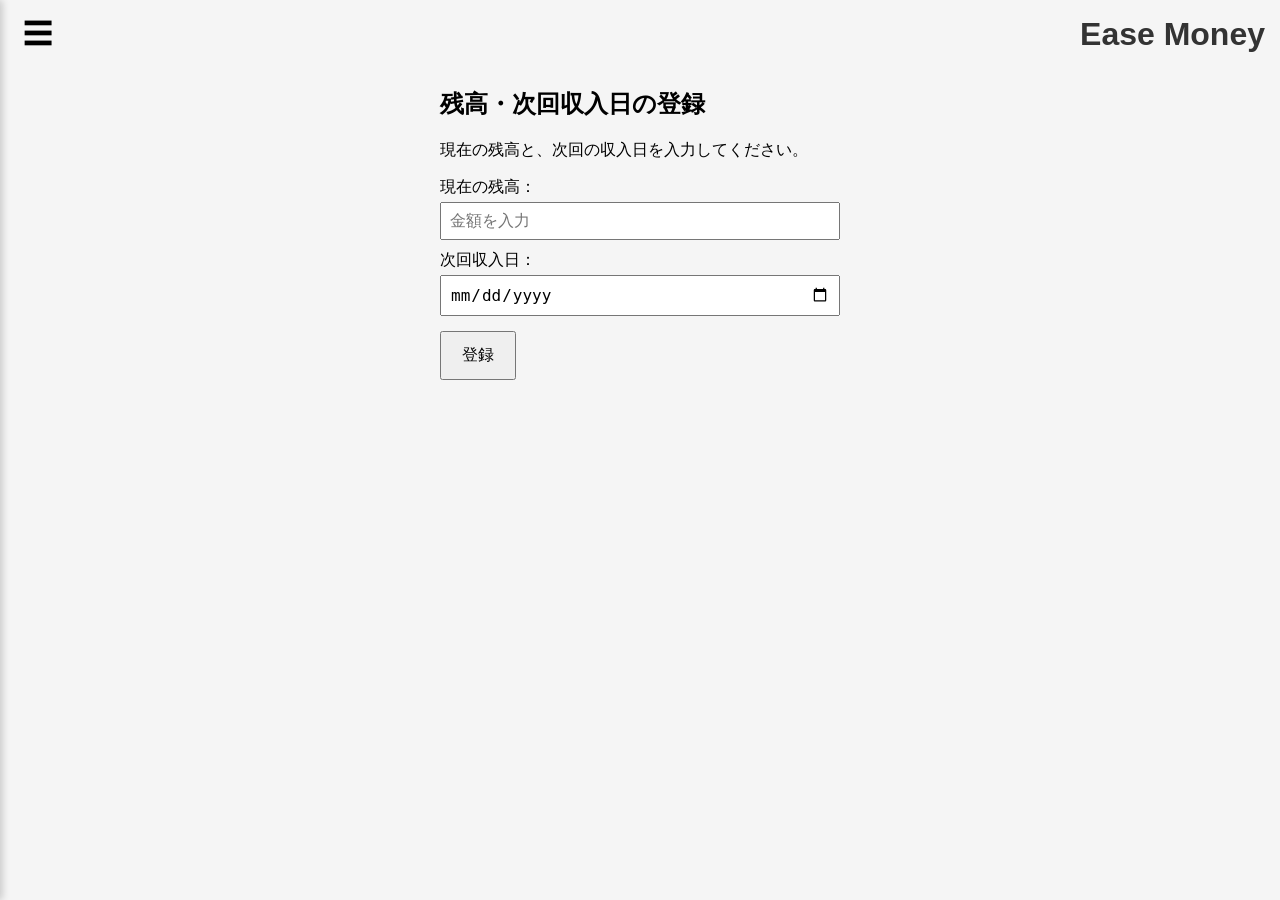
==== commit 06106076: "定期支出のボタンサイズ変更" ====
--- a/index.html
+++ b/index.html
@@ -191,21 +191,18 @@
       <div id="recurring-list-header">
         <h2>定期支出の管理</h2>
         <div id="recurring-toggle-buttons">
+          <button id="open-recurring-form-button">登録</button>
           <button id="recurring-edit-toggle-button">編集</button>
           <button id="recurring-delete-toggle-button">削除</button>
         </div>
       </div>
 
-      <h3>登録済みの確定支出</h3>
+      <h3>確定支出一覧</h3>
       <div id="recurring-list"></div>
 
-      <h3>登録済みの予想支出</h3>
+      <h3>予想支出一覧</h3>
       <ul id="estimated-list"></ul>
 
-      <!-- 登録画面を開くボタン。data-screen属性は付けない（フォームの初期化をしてから開くため、script.jsで処理する） -->
-      <div id="recurring-open-form-row">
-        <button id="open-recurring-form-button">確定支出・予想支出の登録</button>
-      </div>
     </section>
 
   </div>
--- a/style.css
+++ b/style.css
@@ -1,3 +1,9 @@
+/* 画面の端で引っ張ったときに、iPhone特有の弾む動き（バウンス）を止める */
+html,
+body {
+  overscroll-behavior-y: none;
+}
+
 /* ページ全体の見た目 */
 body {
   font-family: sans-serif;
@@ -94,12 +100,6 @@
   font-size: 12px;
   color: #777777;
   margin-bottom: 8px;
-}
-
-#balance-adjustment-input {
-  font-size: 16px;
-  padding: 5px;
-  width: 150px;
 }
 
 #save-balance-adjustment-button {
@@ -984,4 +984,55 @@
 .balance-adjustment-items {
   font-size: 12px;
   color: #777777;
+}
+
+/* ============================================================ */
+/* タップしやすさの調整（ボタンを大きくする・登録ボタンの下に余白を作る） */
+/* ============================================================ */
+
+/* 確定支出の管理画面：登録ボタンが画面の下端に張り付いて押しにくいので、下に余白を作る */
+#recurring-open-form-row {
+  padding-bottom: 40px;
+}
+
+/* 主なボタンを、指でタップしやすい大きさ（高さ約44px）にする */
+/* ※ファイルの上の方にある各ボタンのpaddingより、後ろに書いているのでこちらが優先される */
+/* ※元の指定は消していないので、大きさを戻したいときはこのブロックごと消せばよい */
+#save-expense-button,
+#cancel-edit-button,
+#save-income-entry-button,
+#cancel-income-edit-button,
+#save-recurring-button,
+#cancel-recurring-edit-button,
+#open-recurring-form-button,
+#setup-save-button,
+#save-income-date-button,
+#save-balance-adjustment-button {
+  padding: 12px 20px;
+}
+
+/* ============================================================ */
+/* 編集・削除・登録ボタンを大きくする */
+/* ============================================================ */
+
+/* 見出し行のボタン（定期支出の管理：登録・編集・削除／履歴ポップアップ：編集・削除） */
+/* ※定期支出の管理は3つ並ぶので、横の余白は小さめにして1行に収まるようにしている */
+#recurring-toggle-buttons button,
+#day-detail-toggle-buttons button {
+  font-size: 14px;
+  padding: 11px 10px;
+  margin-left: 4px;
+}
+
+/* 一覧の各行にある「編集」「削除」ボタン（定期支出・予想支出・履歴の支出と収入） */
+/* ※定期支出側は元々height: 28pxで固定されていたので、ここでheightも指定して上書きしている */
+.recurring-edit-button,
+.recurring-delete-button,
+.expense-edit-button,
+.expense-delete-button,
+.income-edit-button,
+.income-delete-button {
+  height: 40px;
+  padding: 8px 12px;
+  font-size: 14px;
 }
